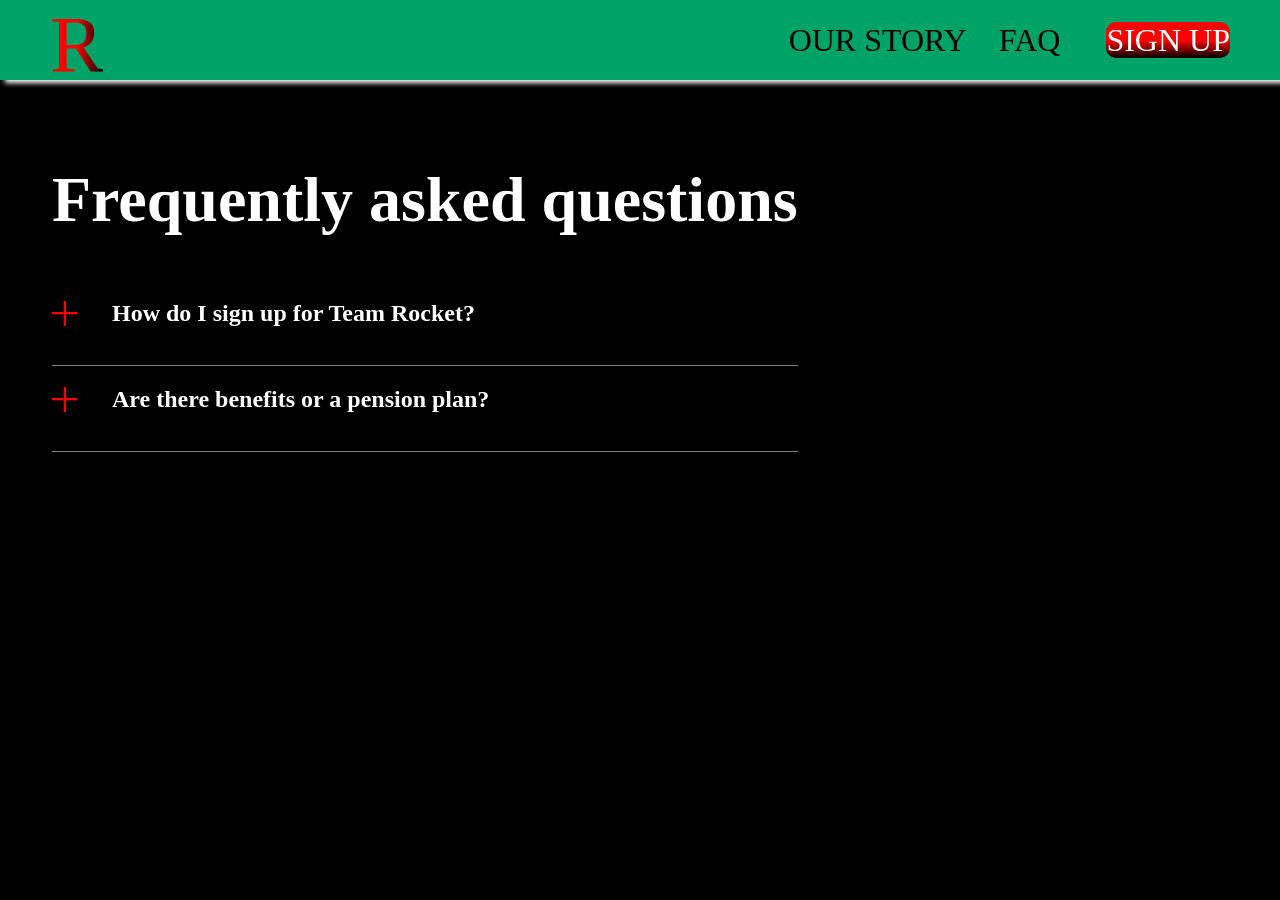
==== HTML/RocketFAQ.html @ 808c97a2 "Add files via upload" ====
﻿<!DOCTYPE html>
<html>
<head>
    <meta charset="utf-8" />
    <title></title>
    <link rel="stylesheet" href="/CSS/RocketFAQStyle.css" />
</head>
<body>
    <nav class="navbar">
        <div class="navbar_container">
            <a id="navbar_logo" href="RocketHome.html">R</a>
            <div class="navbar_toggle" id="mobile-menu">
                <span class="bar"></span>
                <span class="bar"></span>
                <span class="bar"></span>
            </div>
            <ul class="navbar_menu">
                <li class="navbar_item">
                    <a class="navbar_links" href="RocketStory.html">OUR STORY</a>
                </li>
                <li class="navbar_item">
                    <a class="navbar_links" href="RocketFAQ.html">FAQ</a>
                </li>
                <li class="navbar_btn">
                    <a class="button" href="RocketSignUp.html">SIGN UP</a>
                </li>
            </ul>
        </div>



    </nav>


    <div class="main">
        <div class="main_container">
            <div class="main_content">
                <h1>Frequently asked questions</h1>
                <div id="Q1">
                    <h2> <span class="FAQbar"></span><span class="FAQbar"></span>How do I sign up for Team Rocket?</h2>\
                </div>
                <div class="FAQ1">
                    <p id="answer1">By clicking <a href="RocketSignUp.html" id="here">here</a>, or the big red button in our navigation bar </p>

                </div>
                <span class="FAQSeperator"></span>


                <div id="Q2">
                    <h2> <span class="FAQbar"></span> <span class="FAQbar"></span>Are there benefits or a pension plan?</h2>\
                </div>
                <div class="FAQ2">
                    <p id="answer2"> Yes </p>
                </div>
                <span class="FAQSeperator"></span>


            </div>
        </div>
    </div>


    <script src="/JS/RocketFAQScript.js"></script>
</body>
</html>
---- CSS/RocketFAQStyle.css ----
﻿* {
    box-sizing: border-box;
    margin: 0;
    padding: 0;
    font-family: 'Times New Roman';
}

body {
    background-color: black;
}

.navbar { /* this affects EVERYTHING within the navbar*/
    display: flex;
    background-color: hsl(158, 100%, 32%);
    box-shadow: white 5px 3px 5px;
    height: 80px;
    justify-content: center;
    font-size: 2rem;
    align-items: center;
    position: sticky;
    top: 0%;
    z-index: 999;
}

.navbar_container {
    display: flex;
    justify-content: space-between;
    height: 80px;
    z-index: 1;
    width: 100%; /* this makes everything in container take up whole width*/
    max-width: 1300px;
    margin: 0 auto;
    padding: 0 50px;
}

.navbar_menu {
    display: flex;
    align-items: center;
    list-style: none;
    text-align: center;
}

.navbar_links {
    color: black;
    text-decoration: none;
    align-items: center;
    display: flex;
    justify-content: center;
    padding: 0 1rem;
    height: 100%;
}

#navbar_logo {
    background-image: linear-gradient(to right, red 50%, black);
    background-size: 100%;
    -webkit-text-fill-color: transparent;
    -webkit-background-clip: text;
    text-decoration: none;
    font-size: 5rem;
}

.navbar_btn {
    padding-left: 30px;
}

.button {
    color: white;
    background-image: linear-gradient(to bottom, red 50%, black);
    background-size: 100%;
    border-radius: 10px 10px;
    text-decoration: none;
    transition: all 0.5s ease;
}

    .button:hover {
        font-size: 2.2rem;
        padding-left: 0;
        transition: all 0.5s ease;
    }

    /* MAIN BODY*/
.main {
    margin: auto;
    width: 95%;
}

.main_container {
    display: inline-block;
    margin: 20px;
    max-width: 1300px;
}
.main_content h1 {
    display: flex;
    justify-content: center;
    align-items: center;
    height: 200px;
    text-align: center;
    color: white;
    font-size: 4rem;
}

.main_content h2 {
    display: flex;
    align-items: center;
    text-align: left;
    color: white;
    cursor: pointer;
    font-size: 1.5rem;
}



.main_content p {
    text-align: left;
    font-size: 1.5rem;
    color: white;
}

.FAQbar {
    display: flex;
    cursor: pointer;
    width: 25px;
    margin-right: 5px;
    height: 3px;
    background-image: linear-gradient(to bottom, red 50%, black);
    background-size: 100%;
    transition: all 0.3s ease-in-out;
}
    .FAQbar:nth-child(2) {
        display: flex;
        transform: translateX(-30px) rotate(90deg);
        cursor: pointer;
        width: 25px;
        height: 3px;
        background-image: linear-gradient(to bottom, red 50%, black);
        background-size: 100%;
        transition: all 0.3s ease-in-out;
    }

.FAQSeperator {
    display: block;
    width: auto;
    height: 1px;
    margin-bottom: 20px;
    margin-top: 20px;
    background-color: grey;

}

.FAQ2, .FAQ1 {
    display: none;
}

    .FAQ1.ON, .FAQ2.ON{
        animation: smooth 0.5s ease;
        display: flex;
    }

@keyframes smooth {
    from {
        opacity: 0;
        padding-bottom: 10px;
    }

    to {
        opacity: 1;
        padding-bottom: 0px;
    }
}


#Q1.TURN .FAQbar:nth-child(1) {
    opacity: 0;
}
#Q1.TURN .FAQbar:nth-child(2) {
    transform: translateX(-30px) rotate(180deg);
}
#Q2.TURN .FAQbar:nth-child(1) {
    opacity: 0;
}

#Q2.TURN .FAQbar:nth-child(2) {
    transform: translateX(-30px) rotate(180deg);
}

#here{
   text-decoration: none;
   color: red;
}
    #here:hover {
        color: hsl(158, 100%, 32%);
    }

@media screen and (max-width: 495px) {
    .main_content h1 {
        margin-bottom: 20px;
    }
}




    /* for the mobile nav bar*/
    @media screen and (max-width: 700px) {
        .navbar_container {
            display: flex;
            justify-content: space-between;
            height: 80px;
            z-index: 1;
            width: 100%;
            max-width: 1300px;
            padding: 0;
        }

        .navbar_menu {
            display: grid;
            grid-template-columns: auto;
            margin: 0;
            width: 100%;
            position: absolute;
            top: -1000px;
            opacity: 0;
            transition: all 1s ease;
            height: 50vh;
            z-index: -1;
            background-color: hsl(158, 100%, 32%);
        }

        .active {
            top: 100%;
            opacity: 1;
            transition: all 0.5s ease;
            height: 50vh;
            font-size: 1.6rem;
        }



        #navbar_logo {
            padding-left: 25px;
        }

        .navbar_toggle .bar {
            display: block;
            cursor: pointer;
            width: 25px;
            height: 3px;
            margin: 5px auto;
            transition: all 0.3s ease-in-out;
            background-image: linear-gradient(to bottom, red 50%, black);
            background-size: 100%;
        }

        .navbar_item {
            width: 100%;
        }

        .navbar_links {
            text-align: center;
            padding: 2rem;
            width: 100%;
            display: table;
        }

            .navbar_links:hover {
                background-color: hsl(158, 65%, 32%);
                transition: all 0.5s ease;
            }

        #mobile-menu {
            position: absolute;
            top: 20%;
            right: 5%;
            transform: translate(5%, 20%);
        }

        .navbar_btn {
            padding-bottom: 2rem;
        }

        .button {
            display: flex;
            justify-content: center;
            align-items: center;
            width: 100%;
            transform: translateX(-10px);
            height: 80px;
            margin: 0;
        }

        #mobile-menu.is-active .bar:nth-child(2) {
            opacity: 0;
        }

        #mobile-menu.is-active .bar:nth-child(1) {
            transform: translateY(8px) rotate(45deg);
        }

        #mobile-menu.is-active .bar:nth-child(3) {
            transform: translateY(-8px) rotate(-45deg);
        }
    }
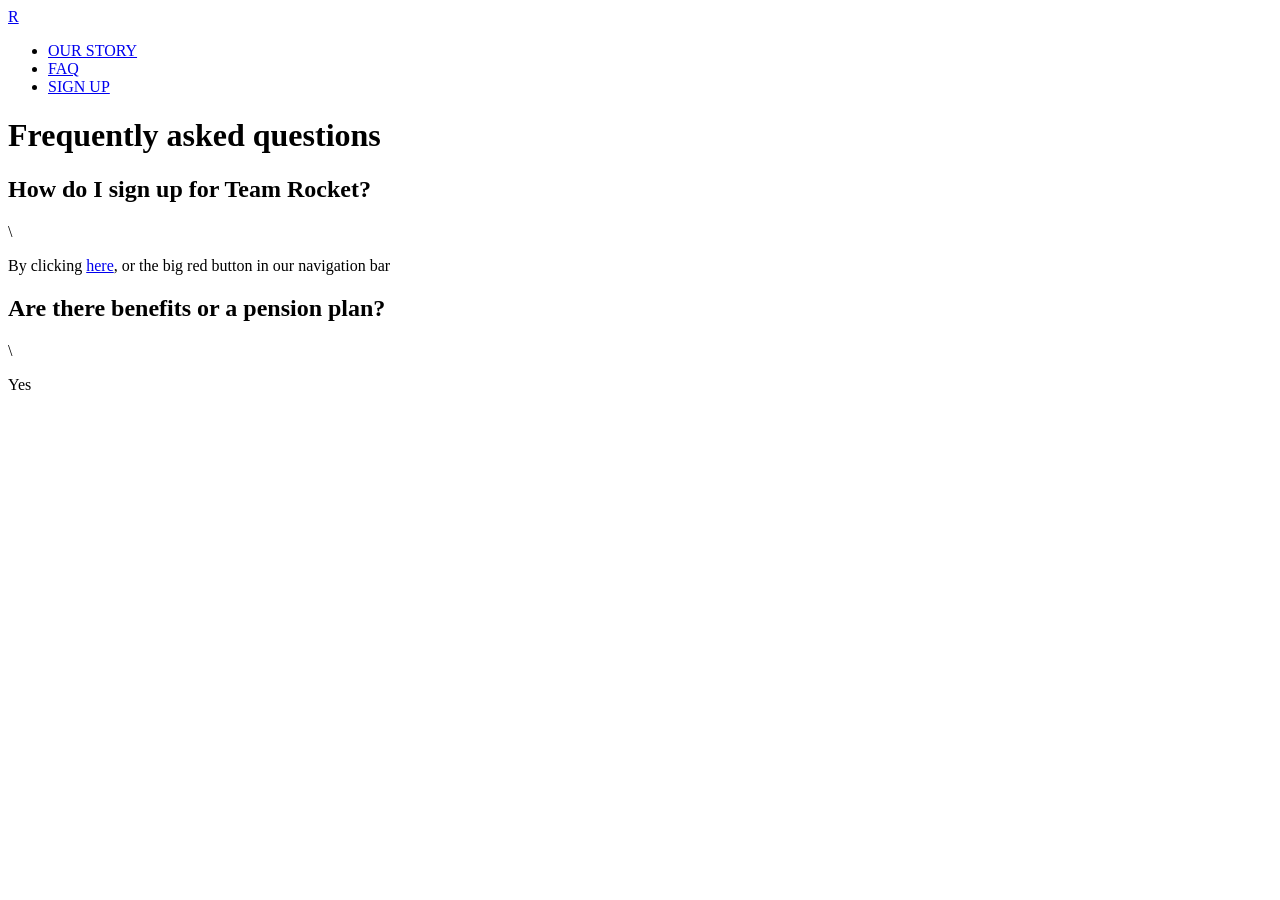
==== commit 61ecddcd: "Update RocketFAQ.html" ====
--- a/HTML/RocketFAQ.html
+++ b/HTML/RocketFAQ.html
@@ -3,12 +3,12 @@
 <head>
     <meta charset="utf-8" />
     <title></title>
-    <link rel="stylesheet" href="/CSS/RocketFAQStyle.css" />
+    <link rel="stylesheet" href="CSS/RocketFAQStyle.css" />
 </head>
 <body>
     <nav class="navbar">
         <div class="navbar_container">
-            <a id="navbar_logo" href="RocketHome.html">R</a>
+            <a id="navbar_logo" href="index.html">R</a>
             <div class="navbar_toggle" id="mobile-menu">
                 <span class="bar"></span>
                 <span class="bar"></span>
@@ -60,6 +60,6 @@
     </div>
 
 
-    <script src="/JS/RocketFAQScript.js"></script>
+    <script src="JS/RocketFAQScript.js"></script>
 </body>
-</html>+</html>
